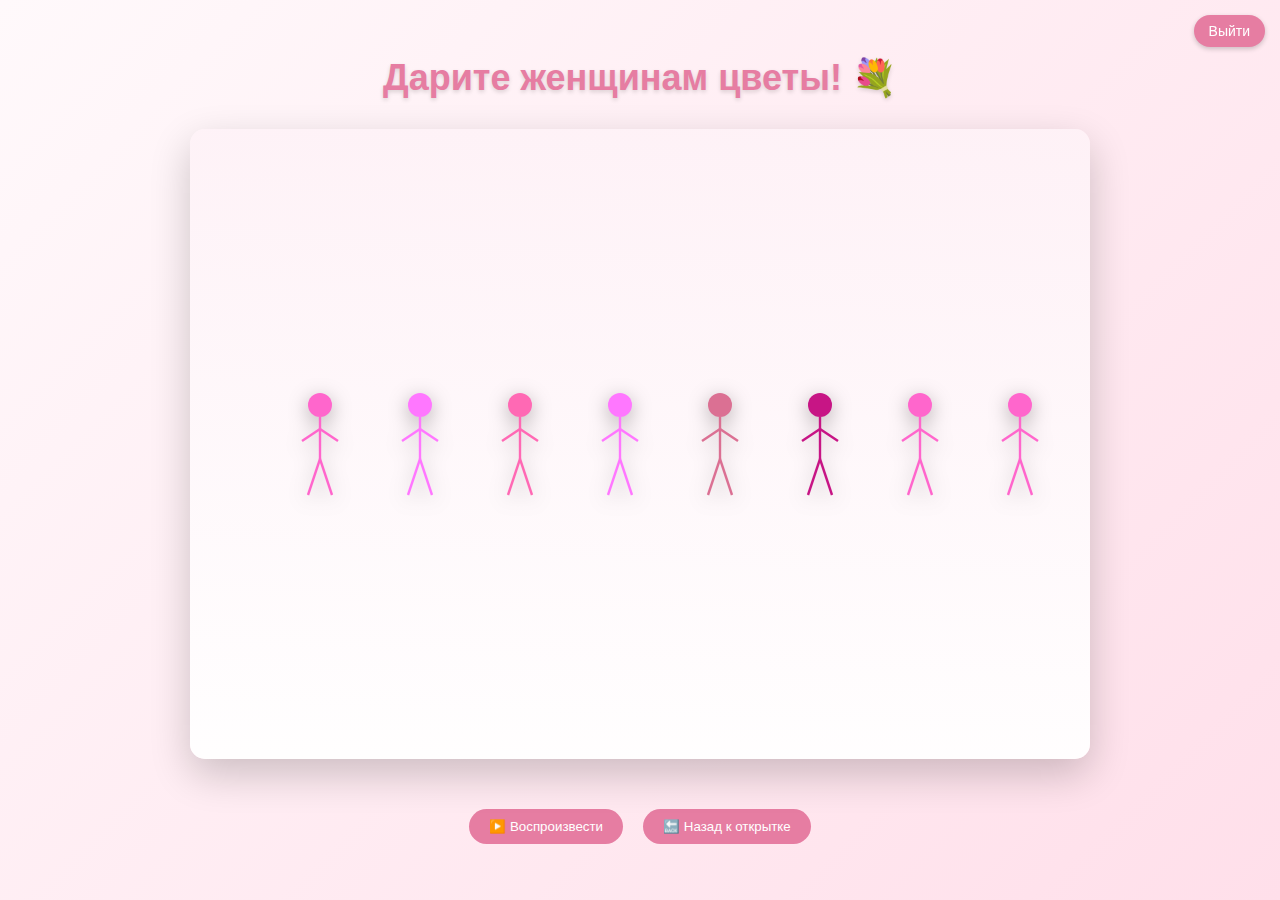
==== dance.html @ eb4fc8e3 "Add files via upload" ====
<!DOCTYPE html>
<html lang="ru">
<head>
  <meta charset="UTF-8">
  <meta name="viewport" content="width=device-width, initial-scale=1.0">
  <title>С 8 Марта! - Танец</title>
  <link rel="stylesheet" href="style.css">
</head>
<body>
  <!-- Кнопка выхода из аккаунта -->
  <div class="logout-button">
    <a href="index.html" title="Выйти из аккаунта">Выйти</a>
  </div>

  <div class="dance-container">
    <h1 class="dance-title">Дарите женщинам цветы! 💐</h1>
    <canvas id="mazeCanvas" style="display: none;"></canvas>
    <div id="congratsModal" class="modal">
      <div class="modal-content">
        <h2>Поздравляем! 🎉</h2>
        <p>Ты успешно прошла лабиринт!Твоя награда: 3 просьбы адресованные Кириллу(если вы используете просьбу(абсолютно любая и относящая только к тебе), то Кирилл обязан будет ее выполнить) </p>
        <button id="closeModal">Закрыть</button>
      </div>
    </div>
    <div class="dance-stage" id="dance-stage">
    
      
     
      <div class="spotify-lyrics-container">
        <div class="lyrics-line prev-line" id="prev-line"></div>
        <div class="lyrics-line current-line" id="current-line"></div>
        <div class="lyrics-line next-line" id="next-line"></div>
      </div>
    </div>
    
  
    <audio id="song" preload="auto">
      <source src="music/mom_music.mp3" type="audio/mpeg">
      Ваш браузер не поддерживает аудио-элемент.
    </audio>
    
    <div class="audio-controls">
      <button id="play-pause">▶️ Воспроизвести</button>
      <button id="back-button">🔙 Назад к открытке</button>
    </div>
  </div>
  
  <script>
    const mazeConfig = {
      cols: 17,
      rows: 17,
      cellSize: 25,
      exitColor: '#e67da2',
      playerColor: '#ff69b4',
      wallColor: '#2c0b1a'
    };

    const mazeCanvas = document.getElementById('mazeCanvas');
    const ctx = mazeCanvas.getContext('2d');
    let maze = [];
    let player = {x: 1, y: 1};

   
    function generateMaze() {
      maze = Array(mazeConfig.rows).fill().map(() => 
        Array(mazeConfig.cols).fill(true));
      
      const stack = [];
      const visit = (x, y) => {
        maze[y][x] = false;
        const dirs = shuffle([[1,0],[-1,0],[0,1],[0,-1]]);
        
        dirs.forEach(([dx, dy]) => {
          const nx = x + dx*2, ny = y + dy*2;
          if (nx > 0 && nx < mazeConfig.cols-1 && 
              ny > 0 && ny < mazeConfig.rows-1 && maze[ny][nx]) {
            maze[y + dy][x + dx] = false;
            visit(nx, ny);
          }
        });
      };
      
      visit(1, 1);
      maze[mazeConfig.rows-2][mazeConfig.cols-2] = false;
    }

    function drawMaze() {
      ctx.fillStyle = 'white';
      ctx.fillRect(0, 0, mazeCanvas.width, mazeCanvas.height);

      ctx.fillStyle = mazeConfig.wallColor;
      for(let y = 0; y < mazeConfig.rows; y++) {
        for(let x = 0; x < mazeConfig.cols; x++) {
          if(maze[y][x]) {
            ctx.fillRect(
              x * mazeConfig.cellSize, 
              y * mazeConfig.cellSize, 
              mazeConfig.cellSize, 
              mazeConfig.cellSize
            );
          }
        }
      }
      
     
      ctx.fillStyle = mazeConfig.exitColor;
      ctx.fillRect(
        (mazeConfig.cols-2) * mazeConfig.cellSize + 4,
        (mazeConfig.rows-2) * mazeConfig.cellSize + 4,
        mazeConfig.cellSize - 8,
        mazeConfig.cellSize - 8
      );
      
    
      ctx.fillStyle = mazeConfig.playerColor;
      ctx.beginPath();
      ctx.arc(
        (player.x + 0.5) * mazeConfig.cellSize,
        (player.y + 0.5) * mazeConfig.cellSize,
        mazeConfig.cellSize/3, 0, Math.PI*2
      );
      ctx.fill();
    }

   
    document.addEventListener('keydown', (e) => {
      if(document.getElementById('congratsModal').style.display === 'block') return;
      
      const moves = {
        ArrowUp: {x:0, y:-1},
        ArrowDown: {x:0, y:1},
        ArrowLeft: {x:-1, y:0},
        ArrowRight: {x:1, y:0}
      };
      
      const move = moves[e.key];
      if(!move) return;
      
      const newX = player.x + move.x;
      const newY = player.y + move.y;
      
      if(newX >= 0 && newX < mazeConfig.cols && 
        newY >= 0 && newY < mazeConfig.rows &&
        !maze[newY][newX]) {
        player.x = newX;
        player.y = newY;
        drawMaze();
        
  
        if(player.x === mazeConfig.cols-2 && player.y === mazeConfig.rows-2) {
          document.getElementById('congratsModal').style.display = 'block';
        }
      }
    });

   
    function shuffle(array) {
      return array.sort(() => Math.random() - 0.5);
    }

 
    setTimeout(() => {
      mazeCanvas.style.display = 'block';
      mazeCanvas.width = mazeConfig.cols * mazeConfig.cellSize;
      mazeCanvas.height = mazeConfig.rows * mazeConfig.cellSize;
      generateMaze();
      drawMaze();
    }, 1000);

    
    document.getElementById('closeModal').addEventListener('click', () => {
      document.getElementById('congratsModal').style.display = 'none';
      mazeCanvas.style.display = 'none';
    });
    document.addEventListener('DOMContentLoaded', function() {
    
      const danceStage = document.getElementById('dance-stage');
      const stickmenCount = 8; 
      
      
      document.querySelector('.spotify-lyrics-container').style.opacity = '0';
      
     
      function createStickman(index) {
        const stickman = document.createElement('div');
        stickman.classList.add('stickman');
        
       
        const position = (index + 1) * (100 / (stickmenCount + 1));
        stickman.style.left = `${position}%`;
        stickman.style.bottom = '40%'; 
        
       
        const color = getRandomColor();
        
        
        stickman.innerHTML = `
          <svg viewBox="0 0 100 200" xmlns="http://www.w3.org/2000/svg">
            <!-- Голова -->
            <circle cx="50" cy="30" r="20" fill="${color}" />
            <!-- Тело -->
            <line x1="50" y1="50" x2="50" y2="120" stroke="${color}" stroke-width="4" />
            <!-- Руки -->
            <line x1="50" y1="70" x2="20" y2="90" stroke="${color}" stroke-width="4" />
            <line x1="50" y1="70" x2="80" y2="90" stroke="${color}" stroke-width="4" />
            <!-- Ноги -->
            <line x1="50" y1="120" x2="30" y2="180" stroke="${color}" stroke-width="4" />
            <line x1="50" y1="120" x2="70" y2="180" stroke="${color}" stroke-width="4" />
          </svg>
        `;
        
       
        stickman.style.animation = "simpleDance 3s infinite alternate";
        stickman.style.animationDelay = `${Math.random() * 2}s`;
        
        return stickman;
      }
      
      
      function getRandomColor() {
        const colors = [
          '#FF69B4', 
          '#FF1493', 
          '#C71585', 
          '#DB7093', 
          '#E6007E', 
          '#FF007F', 
          '#FF77FF', 
          '#FF66CC'  
        ];
        return colors[Math.floor(Math.random() * colors.length)];
      }
      
     
      for (let i = 0; i < stickmenCount; i++) {
        danceStage.appendChild(createStickman(i));
      }
      
     
    
      
    
      const prevLineElement = document.getElementById('prev-line');
      const currentLineElement = document.getElementById('current-line');
      const nextLineElement = document.getElementById('next-line');
      
      
      const audio = document.getElementById('song');
      const playPauseButton = document.getElementById('play-pause');
      const backButton = document.getElementById('back-button');
      
      
      playPauseButton.addEventListener('click', function() {
        if (audio.paused) {
          audio.play();
          playPauseButton.textContent = '⏸️ Пауза';
          
          danceStage.classList.add('music-playing');
        } else {
          audio.pause();
          playPauseButton.textContent = '▶️ Воспроизвести';
          danceStage.classList.remove('music-playing');
        }
      });
      
      
      backButton.addEventListener('click', function() {
        window.location.href = 'greeting.html';
      });
      
   
      audio.play().catch(e => {
        console.log('Автоматическое воспроизведение предотвращено браузером. Нажмите кнопку для воспроизведения.');
      });
      
      
      audio.addEventListener('play', function() {
        playPauseButton.textContent = '⏸️ Пауза';
        danceStage.classList.add('music-playing');
        
        
        document.querySelector('.spotify-lyrics-container').style.opacity = '0';
        setTimeout(() => {
          document.querySelector('.spotify-lyrics-container').style.opacity = '1';
          document.querySelector('.spotify-lyrics-container').style.transition = 'opacity 1s ease';
        }, 1500); 
      });
      
      
      audio.addEventListener('timeupdate', function() {
        const currentTime = audio.currentTime;
        
        
        if (currentTime < 1.0) return;
        
        
        let currentIndex = songLyricsWithTimestamps.findIndex((lyric, index, array) => {
          const nextLyric = array[index + 1];
          return currentTime >= lyric.time && (!nextLyric || currentTime < nextLyric.time);
        });
        
        if (currentIndex !== -1) {
          
          const prevIndex = Math.max(0, currentIndex - 1);
          const nextIndex = Math.min(songLyricsWithTimestamps.length - 1, currentIndex + 1);
          
          const prevText = currentIndex > 0 ? songLyricsWithTimestamps[prevIndex].text : "";
          const currentText = songLyricsWithTimestamps[currentIndex].text;
          const nextText = currentIndex < songLyricsWithTimestamps.length - 1 ? songLyricsWithTimestamps[nextIndex].text : "";
          
          
          if (currentLineElement.textContent !== currentText) {
           
            prevLineElement.textContent = prevText;
            currentLineElement.textContent = currentText;
            nextLineElement.textContent = nextText;
            
            
            currentLineElement.classList.add('highlight-animation');
            setTimeout(() => {
              currentLineElement.classList.remove('highlight-animation');
            }, 300);
          }
          
         
          const beatCount = Math.floor(currentTime * 2);
          if (beatCount % 4 === 0) {
            document.querySelectorAll('.stickman').forEach(stickman => {
              stickman.classList.add('beat-accent');
              setTimeout(() => stickman.classList.remove('beat-accent'), 250);
            });
          }
        }
      });
    });
  </script>
</body>
</html>
---- style.css ----
/* Общие стили */
* {
  margin: 0;
  padding: 0;
  box-sizing: border-box;
}

body {
  font-family: 'Arial', sans-serif;
  background-color: #fef2f7; /* Нежно-розовый фон */
  min-height: 100vh;
  display: flex;
  justify-content: center;
  align-items: center;
}

/* Стили для страницы входа */
.login-container {
  background-color: #fff;
  border-radius: 15px;
  box-shadow: 0 10px 30px rgba(252, 175, 198, 0.3);
  padding: 30px;
  width: 320px;
  text-align: center;
}

.login-container h1 {
  color: #e67da2; /* Нежно-розовый цвет заголовка */
  margin-bottom: 10px;
  font-size: 28px;
}

.login-subtitle {
  color: #888;
  margin-bottom: 20px;
  font-size: 14px;
}

.login-container form {
  text-align: left;
}

.login-container label {
  display: block;
  margin-top: 15px;
  margin-bottom: 5px;
  color: #555;
  font-size: 14px;
}

.login-container select,
.login-container input {
  width: 100%;
  padding: 10px;
  border: 1px solid #ffc0cb;
  border-radius: 5px;
  font-size: 14px;
  outline: none;
  transition: border-color 0.3s;
}

.login-container select:focus,
.login-container input:focus {
  border-color: #e67da2;
}

.login-container button {
  width: 100%;
  margin-top: 25px;
  padding: 12px;
  background-color: #e67da2; 
  color: white;
  border: none;
  border-radius: 5px;
  cursor: pointer;
  font-size: 16px;
  transition: background-color 0.3s;
}

.login-container button:hover {
  background-color: #d16b8f;
}

.error-message {
  color: #ff6b6b;
  margin-top: 15px;
  font-size: 14px;
  min-height: 20px;
}

.petals-container {
  position: fixed;
  top: 0;
  left: 0;
  width: 100%;
  height: 100%;
  pointer-events: none;
  overflow: hidden;
  z-index: 1;
}

.petal {
  position: absolute;
  top: -50px;
  font-size: 36px; 
  opacity: 0.9;
  filter: drop-shadow(0 3px 5px rgba(0, 0, 0, 0.2)); 
  animation: fall linear infinite;
  will-change: transform, opacity;
  z-index: 1;
}

@keyframes fall {
  0% {
    transform: translateY(0px) rotate(0deg) scale(1);
    opacity: 1;
  }
  50% {
    transform: translateY(50vh) rotate(180deg) scale(0.9);
  }
  100% {
    transform: translateY(100vh) rotate(360deg) scale(0.8);
    opacity: 0.7;
  }
}


.envelope {
  position: relative;
  width: 80%; 
  max-width: 800px; 
  min-height: 500px; 
  background-color: #fff;
  border-radius: 15px;
  box-shadow: 0 15px 40px rgba(0, 0, 0, 0.2);
  overflow: hidden;
  z-index: 2;
  transform-style: preserve-3d;
  perspective: 1000px;
}

.envelope-flap {
  position: absolute;
  top: 0;
  left: 0;
  width: 100%;
  height: 40%;
  background-color: #ffd6e0;
  clip-path: polygon(0 0, 100% 0, 50% 100%);
  transform-origin: top;
  animation: openEnvelope 2s forwards;
  z-index: 3;
}

@keyframes openEnvelope {
  0% {
    transform: rotateX(0deg);
  }
  100% {
    transform: rotateX(180deg);
  }
}

.envelope-content {
  position: relative;
  padding: 30px;
  margin-top: 20px;
  z-index: 2;
  opacity: 0;
  animation: showContent 3s forwards;
  animation-delay: 1s;
}

@keyframes showContent {
  0% {
    opacity: 0;
    transform: translateY(20px);
  }
  100% {
    opacity: 1;
    transform: translateY(0);
  }
}

.greeting-container {
  display: flex;
  flex-direction: row;
  align-items: flex-start;
  justify-content: space-between;
  gap: 30px;
}

.greeting-text {
  flex: 1;
  text-align: left;
  display: flex;
  flex-direction: column;
  min-height: 200px;
}

.greeting-message {
  font-size: 20px;
  line-height: 1.6;
  margin-bottom: 30px;
  color: #e67da2;
  text-align: left;
  font-weight: 500;
}

.greeting-signature {
  font-size: 16px;
  font-style: italic;
  margin-top: auto;
  align-self: flex-end; 
  color: #888;
}

.greeting-photo {
  position: relative;
  width: 100%;
  overflow: hidden;
  flex: 0 0 40%; 
  margin-left: 20px;
  height: 300px; 
}

.greeting-photo-carousel {
  width: 100%;
  height: 100%;
  position: relative;
}

.carousel-item {
  position: absolute;
  top: 0;
  left: 0;
  width: 100%;
  height: 100%;
  opacity: 0;
  transition: opacity 1.5s ease-in-out;
  z-index: 0;
}

.carousel-item.active {
  opacity: 1;
  z-index: 1;
}

.carousel-item img {
  width: 100%;
  height: 100%;
  object-fit: cover; 
  border-radius: 10px;
  box-shadow: 0 5px 15px rgba(0, 0, 0, 0.1);
}

.typed-cursor {
  opacity: 1;
  animation: typedjsBlink 0.7s infinite;
}

@keyframes typedjsBlink {
  0% { opacity: 1; }
  50% { opacity: 0; }
  100% { opacity: 1; }
}

.next-button-container {
  width: 100%;
  display: flex;
  justify-content: center;
  margin-top: 30px;
}

.next-button {
  padding: 12px 30px;
  background-color: #e67da2;
  color: white;
  border: none;
  border-radius: 50px;
  font-size: 18px;
  cursor: pointer;
  transition: transform 0.3s, background-color 0.3s, box-shadow 0.3s;
  box-shadow: 0 5px 15px rgba(230, 125, 162, 0.3);
}

.next-button:hover {
  background-color: #d16b8f;
  transform: translateY(-3px);
  box-shadow: 0 8px 20px rgba(230, 125, 162, 0.4);
}

.next-button:active {
  transform: translateY(0);
}

.hidden {
  opacity: 0;
  visibility: hidden;
}

.show-button {
  animation: fadeIn 1s forwards;
}

@keyframes fadeIn {
  from {
    opacity: 0;
    visibility: hidden;
    transform: translateY(20px);
  }
  to {
    opacity: 1;
    visibility: visible;
    transform: translateY(0);
  }
}


.dance-container {
  width: 100%;
  min-height: 100vh;
  background-color: #fff9fb;
  background: linear-gradient(135deg, #fff9fb 0%, #ffdfea 100%);
  display: flex;
  flex-direction: column;
  align-items: center;
  justify-content: center;
  overflow: hidden;
  perspective: 1000px;
}

.dance-title {
  font-size: 36px;
  color: #e67da2;
  margin-bottom: 30px;
  text-align: center;
  text-shadow: 0 2px 4px rgba(0, 0, 0, 0.15);
  animation: pulse 2s infinite alternate;
}

@keyframes pulse {
  from { transform: scale(1); }
  to { transform: scale(1.05); }
}

.dance-stage {
  width: 90%;
  max-width: 900px;
  height: 70vh;
  background: linear-gradient(to bottom, rgba(254, 242, 247, 0.9), rgba(255, 255, 255, 0.95));
  border-radius: 15px;
  box-shadow: 0 15px 40px rgba(0, 0, 0, 0.2);
  overflow: hidden;
  position: relative;
  margin-bottom: 30px;
}

.stickman {
  position: absolute;
  width: 60px;
  height: 120px;
  filter: drop-shadow(0 5px 10px rgba(0, 0, 0, 0.3));
  z-index: 5;
}


.stickman.beat-accent {
  filter: brightness(1.3) drop-shadow(0 0 8px rgba(255, 255, 255, 0.7));
  transition: all 0.2s ease-out;
}


.dance-stage.music-playing {
  box-shadow: 0 15px 40px rgba(0, 0, 0, 0.3), 0 0 30px rgba(230, 125, 162, 0.5);
  animation: scenePulse 1s infinite alternate;
}

@keyframes scenePulse {
  from { box-shadow: 0 15px 40px rgba(0, 0, 0, 0.3), 0 0 30px rgba(230, 125, 162, 0.3); }
  to { box-shadow: 0 15px 40px rgba(0, 0, 0, 0.3), 0 0 40px rgba(230, 125, 162, 0.8); }
}


.stickman.toprock {
  animation: toprock 4s infinite;
}

.stickman.freeze {
  animation: freeze 5.5s infinite;
}

.stickman.powermove {
  animation: powermove-controlled 4s infinite;
}

.stickman.footwork {
  animation: footwork 4.5s infinite;
}

.stickman.windmill {
  animation: windmill-controlled 4s infinite;
}

.stickman.breakdance {
  animation: breakdance 5s infinite;
}


@keyframes breakdance {
  0% { transform: translateY(0) rotate(0deg); }
  10% { transform: translateY(-10px) rotate(15deg); }
  20% { transform: translateY(0) rotate(-10deg); }
  30% { transform: translateY(-5px) rotate(5deg); }
  40% { transform: translateY(0) rotate(-15deg); }
  50% { transform: translateY(-15px) rotate(10deg); }
  60% { transform: translateY(0) rotate(-5deg); }
  70% { transform: translateY(-5px) rotate(20deg); }
  80% { transform: translateY(0) rotate(-10deg); }
  90% { transform: translateY(-5px) rotate(5deg); }
  100% { transform: translateY(0) rotate(0deg); }
}

@keyframes toprock {
  0% { transform: translateY(0) rotate(0deg); }
  10% { transform: translateY(-10px) rotate(10deg); }
  20% { transform: translateY(0) rotate(-10deg); }
  30% { transform: translateY(-5px) rotate(5deg); }
  40% { transform: translateY(0) rotate(-5deg); }
  50% { transform: translateY(-10px) rotate(15deg); }
  60% { transform: translateY(0) rotate(-5deg); }
  70% { transform: translateY(-5px) rotate(5deg); }
  80% { transform: translateY(0) rotate(-5deg); }
  90% { transform: translateY(-5px); }
  100% { transform: translateY(0); }
}

@keyframes freeze {
  0% { transform: translateY(0) rotate(0deg); }
  10% { transform: translateY(-30px) rotate(45deg); }
  40% { transform: translateY(-30px) rotate(45deg); }
  45% { transform: translateY(-15px) rotate(90deg); }
  50% { transform: translateY(0) rotate(90deg); }
  80% { transform: translateY(0) rotate(90deg); }
  85% { transform: translateY(-5px) rotate(45deg); }
  90% { transform: translateY(-10px) rotate(0deg); }
  100% { transform: translateY(0) rotate(0deg); }
}

@keyframes footwork {
  0% { transform: translateY(0) rotate(0deg); }
  10% { transform: translateY(-5px) rotate(10deg) translateX(15px); }
  20% { transform: translateY(-10px) rotate(-10deg) translateX(-15px); }
  30% { transform: translateY(-5px) rotate(5deg) translateX(25px); }
  40% { transform: translateY(-15px) rotate(-15deg) translateX(-20px); }
  50% { transform: translateY(-10px) rotate(15deg) translateX(20px); }
  60% { transform: translateY(-5px) rotate(-10deg) translateX(-25px); }
  70% { transform: translateY(-10px) rotate(5deg) translateX(15px); }
  80% { transform: translateY(-5px) rotate(-5deg) translateX(-15px); }
  90% { transform: translateY(-10px) translateX(0) rotate(10deg); }
  100% { transform: translateY(0) translateX(0) rotate(0deg); }
}


.stickman.toprock,
.stickman.freeze,
.stickman.footwork,
.stickman.breakdance {
  transform-origin: center bottom;
  transform-box: fill-box;
}

.stickman.powermove {
  animation: powermove-controlled 4s infinite;
}

.stickman.windmill {
  animation: windmill-controlled 4s infinite;
}


@keyframes powermove-controlled {
  0% { transform: translateY(0) rotate(0deg); }
  25% { transform: translateY(-5px) rotate(180deg); }
  50% { transform: translateY(0) rotate(360deg); }
  75% { transform: translateY(-5px) rotate(540deg); }
  100% { transform: translateY(0) rotate(720deg); }
}

@keyframes windmill-controlled {
  0% { transform: translateY(0) rotate(0deg); }
  25% { transform: translateY(-5px) rotate(180deg); }
  50% { transform: translateY(0) rotate(360deg); }
  75% { transform: translateY(-5px) rotate(540deg); }
  100% { transform: translateY(0) rotate(720deg); }
}

.audio-controls {
  display: flex;
  justify-content: center;
  margin-top: 20px;
}

.audio-controls button {
  padding: 10px 20px;
  background-color: #e67da2;
  color: white;
  border: none;
  border-radius: 50px;
  margin: 0 10px;
  cursor: pointer;
  transition: background-color 0.3s;
}

.audio-controls button:hover {
  background-color: #d16b8f;
}


.lyrics-container {
  position: absolute;
  top: 20px;
  left: 0;
  width: 100%;
  text-align: center;
  z-index: 10;
}

.lyrics {
  font-family: 'Arial', sans-serif;
  font-size: 28px;
  font-weight: bold;
  color: #e67da2;
  text-shadow: 0 2px 4px rgba(0, 0, 0, 0.2);
  margin: 0;
  padding: 10px 20px;
  background-color: rgba(255, 255, 255, 0.7);
  border-radius: 30px;
  display: inline-block;
  transition: all 0.5s ease;
}

.fade-in {
  animation: fadeInLyrics 2s forwards;
}

@keyframes fadeInLyrics {
  0% { opacity: 0; transform: translateY(-20px); }
  20% { opacity: 1; transform: translateY(0); }
  80% { opacity: 1; transform: translateY(0); }
  100% { opacity: 0.8; transform: translateY(0); }
}


.logout-button {
  position: fixed;
  top: 15px;
  right: 15px;
  z-index: 100;
}

.logout-button a {
  display: inline-block;
  padding: 8px 15px;
  background-color: #e67da2;
  color: white;
  text-decoration: none;
  border-radius: 20px;
  font-size: 14px;
  transition: background-color 0.3s;
  box-shadow: 0 2px 5px rgba(0, 0, 0, 0.2);
}

.logout-button a:hover {
  background-color: #d16b8f;
}


@keyframes simpleDance {
  0% {
    transform: translateY(0) rotate(0deg);
  }
  25% {
    transform: translateY(-5px) rotate(5deg);
  }
  50% {
    transform: translateY(0) rotate(-5deg);
  }
  75% {
    transform: translateY(-5px) rotate(5deg);
  }
  100% {
    transform: translateY(0) rotate(0deg);
  }
}


@media (max-width: 768px) {
  .envelope {
    width: 95%;
    min-height: auto;
  }
  
  .greeting-container {
    flex-direction: column;
  }
  
  .greeting-photo {
    flex: 0 0 auto;
    width: 100%;
    margin-top: 20px;
  }
  
  .greeting-message {
    font-size: 18px;
  }
  
  .next-button {
    padding: 10px 20px;
    font-size: 16px;
  }
  
  .dance-title {
    font-size: 24px;
  }
  
  .dance-stage {
    height: 40vh;
  }
  
  .lyrics {
    font-size: 18px;
    padding: 8px 15px;
  }
  
  .stickman {
    width: 50px;
    height: 100px;
  }
}


.spotify-lyrics-container {
  position: absolute;
  top: 10%;
  left: 0;
  width: 100%;
  display: flex;
  flex-direction: column;
  align-items: center;
  justify-content: center;
  z-index: 10;
  padding: 10px;
  background-color: transparent;
  border-radius: 10px;
}

.lyrics-line {
  width: 100%;
  text-align: center;
  margin: 5px 0;
  transition: all 0.3s ease;
  color: white;
  font-weight: 500;
  height: 40px;
  display: flex;
  align-items: center;
  justify-content: center;
}

.prev-line, .next-line {
  font-size: 18px;
  opacity: 0.7;
  filter: blur(0.5px);
  color: rgba(255, 255, 255, 0.8);
}

.current-line {
  font-size: 26px;
  font-weight: 700;
  color: #e67da2;
  text-shadow: 0 0 8px rgba(0, 0, 0, 0.6);
  padding: 5px 15px;
  border-radius: 50px;
  background-color: transparent;
  transform: scale(1.05);
}

.highlight-animation {
  animation: highlight-pulse 0.3s ease-in-out;
}

@keyframes highlight-pulse {
  0% { transform: scale(1); }
  50% { transform: scale(1.1); }
  100% { transform: scale(1.05); }
}
#mazeCanvas {
  position: fixed;
  top: 50%;
  left: 50%;
  transform: translate(-50%, -50%);
  z-index: 1000;
  border: 3px solid #e67da2;
  border-radius: 10px;
  box-shadow: 0 0 30px rgba(0,0,0,0.3);
}

.modal {
  display: none;
  position: fixed;
  top: 0;
  left: 0;
  width: 100%;
  height: 100%;
  background: rgba(0,0,0,0.7);
  z-index: 1001;
}

.modal-content {
  position: absolute;
  top: 50%;
  left: 50%;
  transform: translate(-50%, -50%);
  background: #fff9fb;
  padding: 30px 40px;
  border-radius: 20px;
  text-align: center;
  box-shadow: 0 10px 40px rgba(0,0,0,0.2);
}

.modal-content h2 {
  color: #e67da2;
  margin-bottom: 15px;
  font-size: 28px;
}

.modal-content p {
  font-size: 18px;
  color: #555;
  margin-bottom: 25px;
}

#closeModal {
  background: #e67da2;
  color: white;
  border: none;
  padding: 12px 30px;
  border-radius: 25px;
  cursor: pointer;
  font-size: 16px;
  transition: all 0.3s;
}

#closeModal:hover {
  background: #d16b8f;
  transform: translateY(-2px);
  box-shadow: 0 5px 15px rgba(230,125,162,0.4);
}
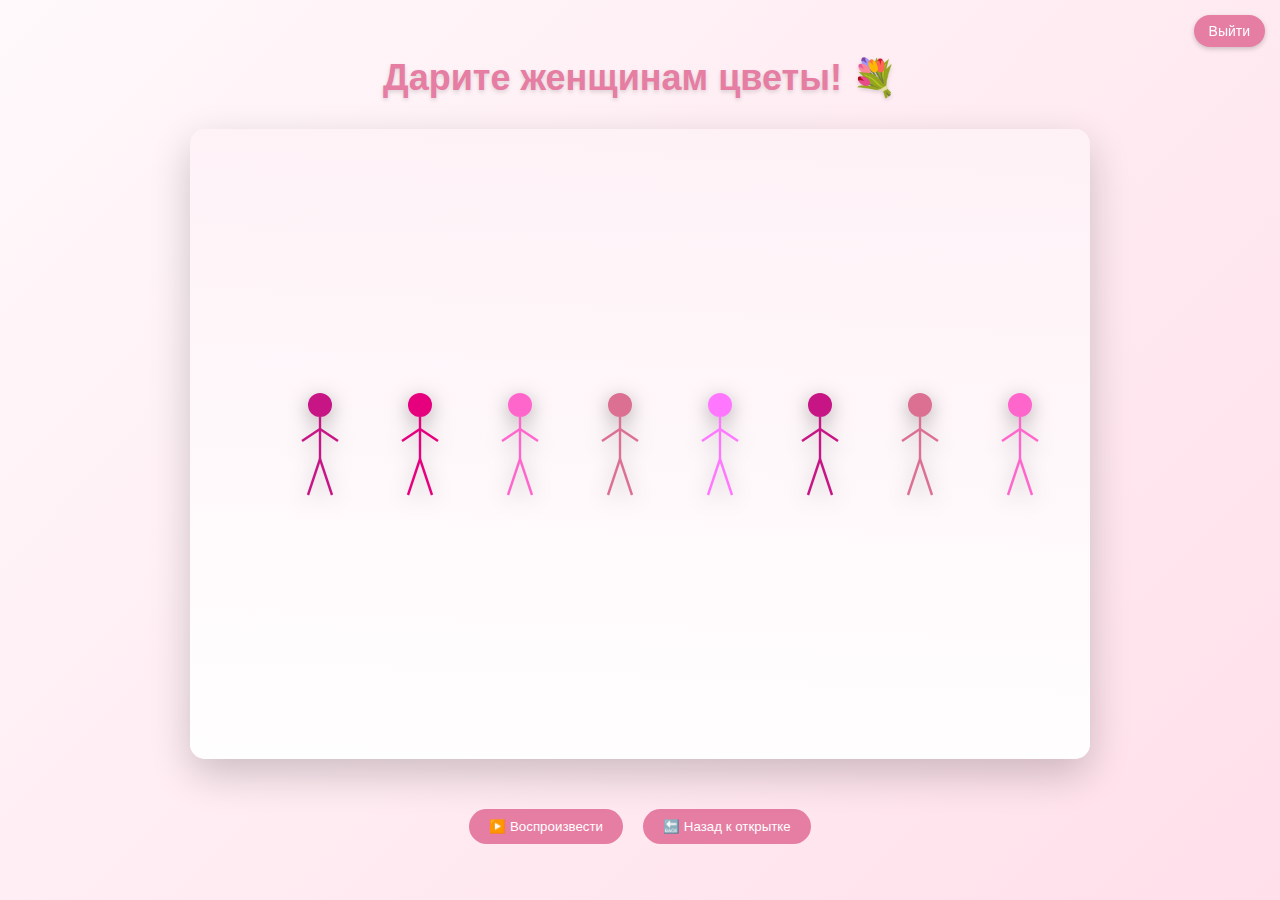
==== commit 2ead3ed2: "Update dance.html" ====
--- a/dance.html
+++ b/dance.html
@@ -18,7 +18,7 @@
     <div id="congratsModal" class="modal">
       <div class="modal-content">
         <h2>Поздравляем! 🎉</h2>
-        <p>Ты успешно прошла лабиринт!Твоя награда: 3 просьбы адресованные Кириллу(если вы используете просьбу(абсолютно любая и относящая только к тебе), то Кирилл обязан будет ее выполнить) </p>
+        <p>Ты успешно прошла лабиринт!Твоя награда: 3 просьбы адресованные Кириллу(если ты используешь просьбу, абсолютно любую и относящуюся только к тебе, то Кирилл обязан будет ее выполнить) </p>
         <button id="closeModal">Закрыть</button>
       </div>
     </div>
@@ -335,4 +335,4 @@
     });
   </script>
 </body>
-</html> +</html> 
